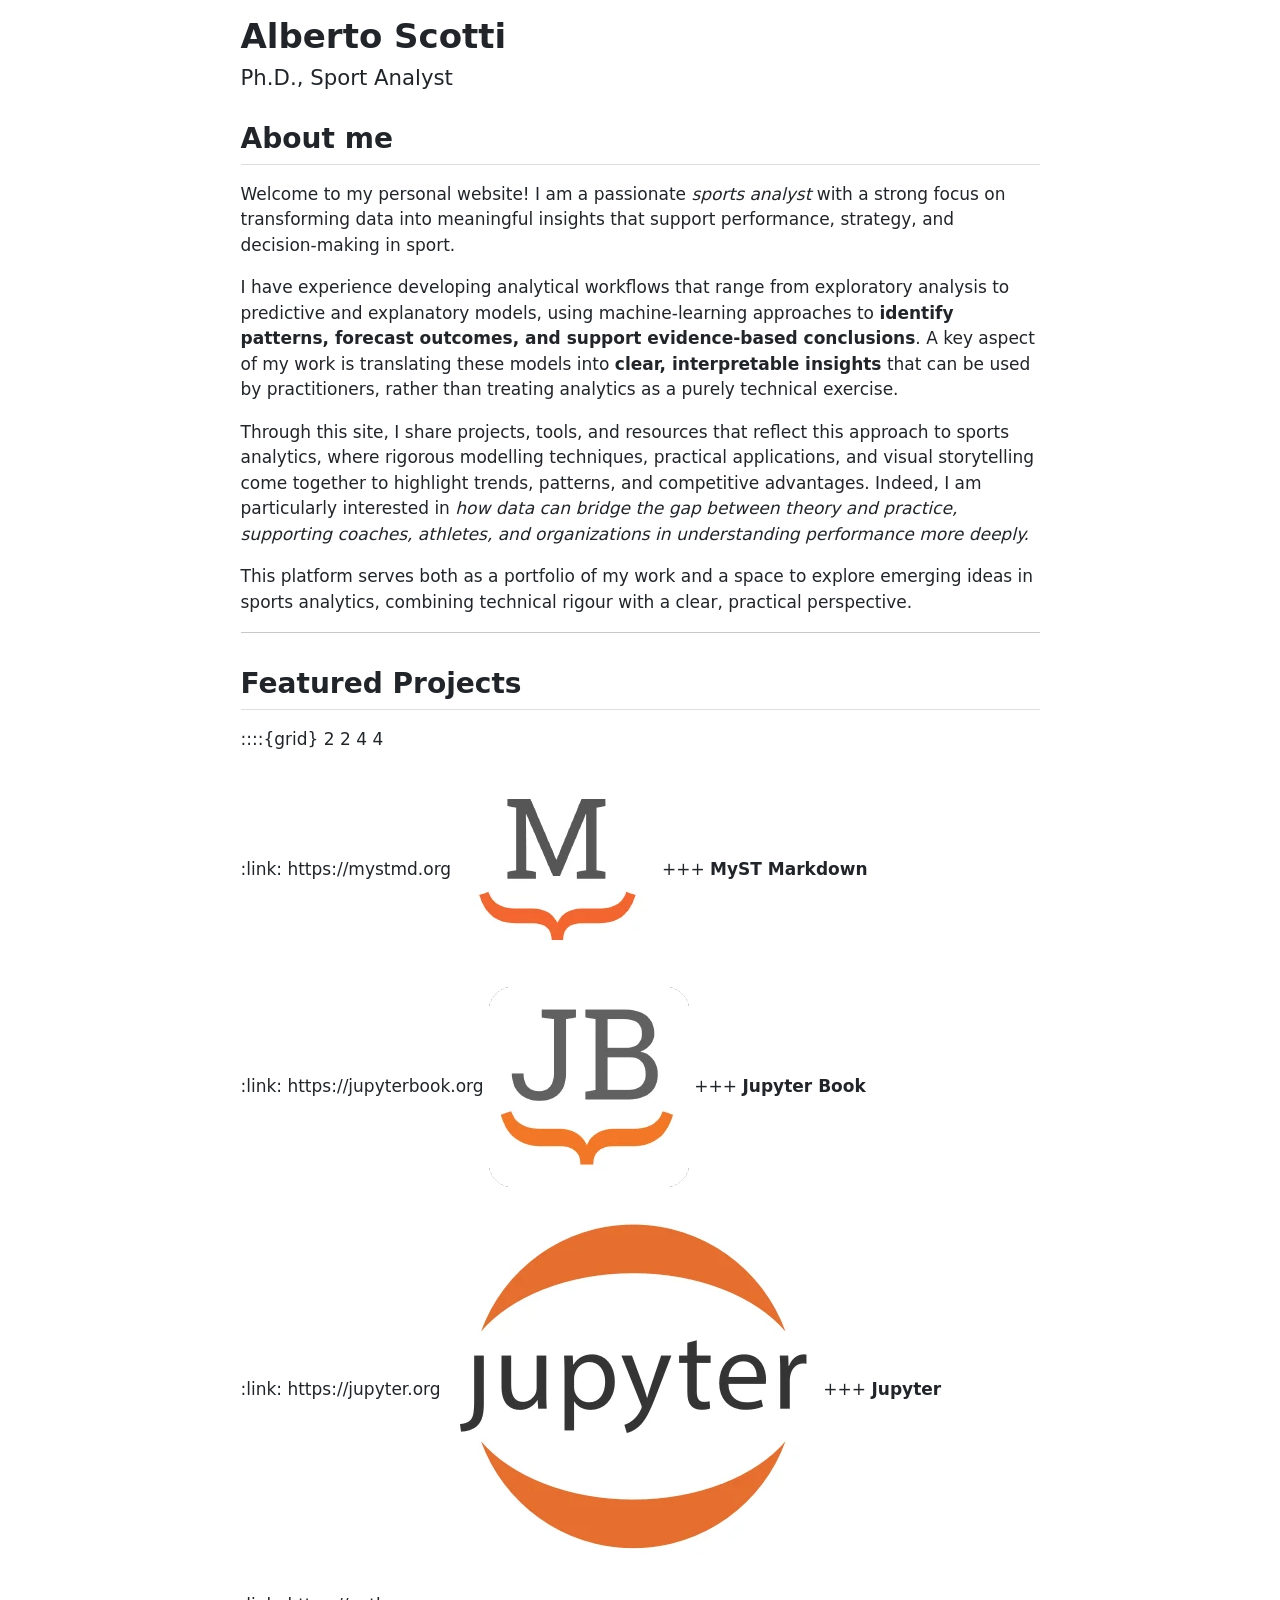
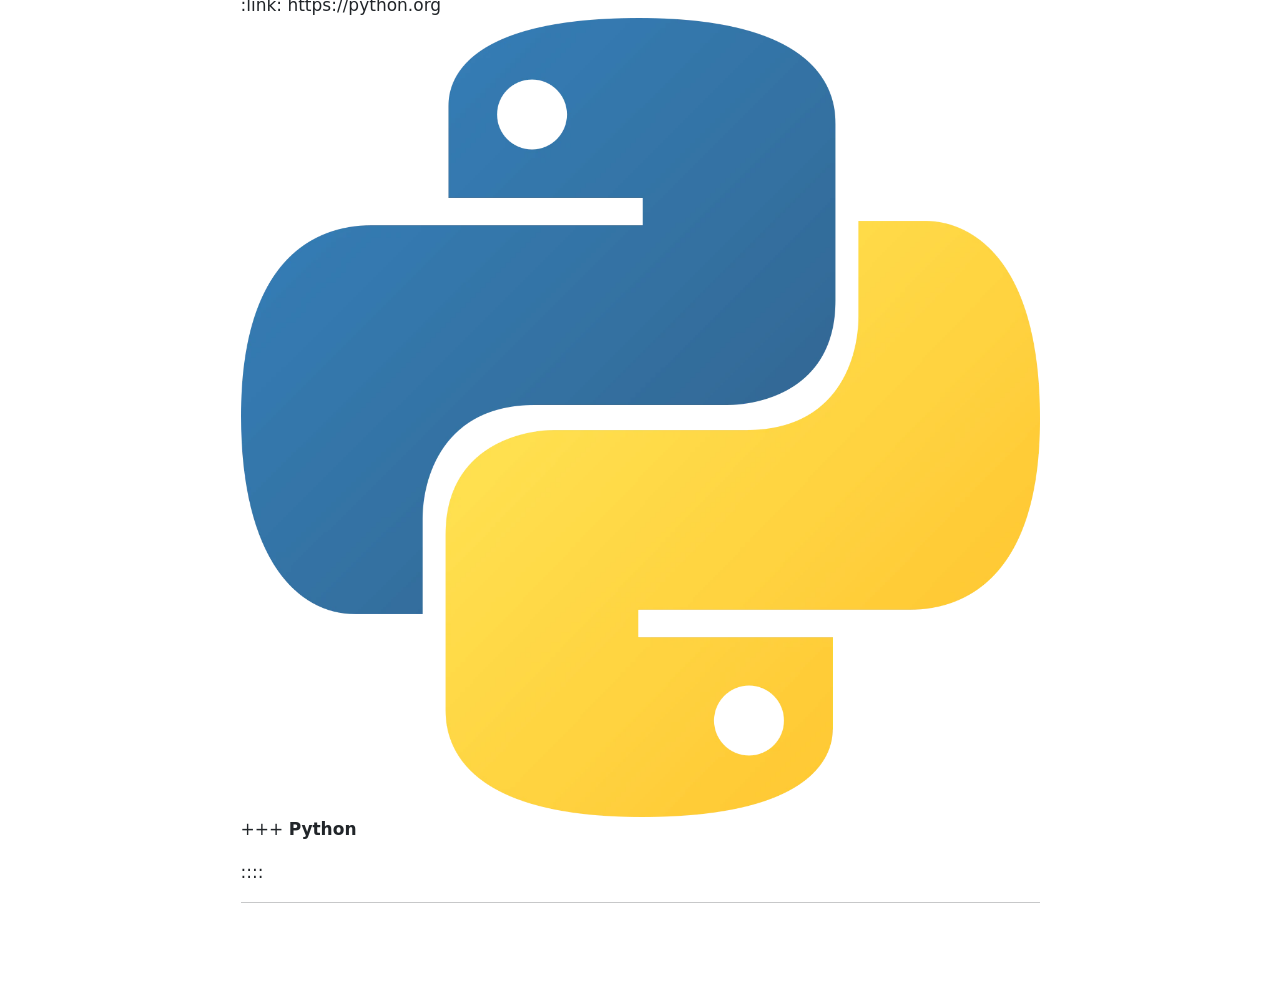
==== index.html @ 2e0f739a "Updated home" ====
<!DOCTYPE html>
<html xmlns="http://www.w3.org/1999/xhtml" lang="en" xml:lang="en"><head>

<meta charset="utf-8">
<meta name="generator" content="quarto-1.9.36">

<meta name="viewport" content="width=device-width, initial-scale=1.0, user-scalable=yes">


<title>Alberto Scotti</title>
<style>
/* Default styles provided by pandoc.
** See https://pandoc.org/MANUAL.html#variables-for-html for config info.
*/
code{white-space: pre-wrap;}
span.smallcaps{font-variant: small-caps;}
div.columns{display: flex; gap: min(4vw, 1.5em);}
div.column{flex: auto; overflow-x: auto;}
div.hanging-indent{margin-left: 1.5em; text-indent: -1.5em;}
ul.task-list{list-style: none;}
ul.task-list li input[type="checkbox"] {
  width: 0.8em;
  margin: 0 0.8em 0.2em -1em; /* quarto-specific, see https://github.com/quarto-dev/quarto-cli/issues/4556 */ 
  vertical-align: middle;
}
</style>


<script src="index_files/libs/clipboard/clipboard.min.js"></script>
<script src="index_files/libs/quarto-html/quarto.js" type="module"></script>
<script src="index_files/libs/quarto-html/tabsets/tabsets.js" type="module"></script>
<script src="index_files/libs/quarto-html/popper.min.js"></script>
<script src="index_files/libs/quarto-html/tippy.umd.min.js"></script>
<script src="index_files/libs/quarto-html/anchor.min.js"></script>
<link href="index_files/libs/quarto-html/tippy.css" rel="stylesheet">
<link href="index_files/libs/quarto-html/quarto-syntax-highlighting-845c23b38eaddc0f92fda52bfe77a8c8.css" rel="stylesheet" id="quarto-text-highlighting-styles">
<script src="index_files/libs/bootstrap/bootstrap.min.js"></script>
<link href="index_files/libs/bootstrap/bootstrap-icons.css" rel="stylesheet">
<link href="index_files/libs/bootstrap/bootstrap-efbb37e9afcc02144ebbc7afd12a776f.min.css" rel="stylesheet" append-hash="true" id="quarto-bootstrap" data-mode="light">


</head>

<body class="fullcontent quarto-light">

<div id="quarto-content" class="page-columns page-rows-contents page-layout-article">

<main class="content" id="quarto-document-content">

<header id="title-block-header" class="quarto-title-block default">
<div class="quarto-title">
<h1 class="title">Alberto Scotti</h1>
<p class="subtitle lead">Ph.D., Sport Analyst</p>
</div>



<div class="quarto-title-meta">

    
  
    
  </div>
  


</header>


<section id="about-me" class="level2">
<h2 class="anchored" data-anchor-id="about-me">About me</h2>
<p>Welcome to my personal website! I am a passionate <em>sports analyst</em> with a strong focus on transforming data into meaningful insights that support performance, strategy, and decision‑making in sport.</p>
<p>I have experience developing analytical workflows that range from exploratory analysis to predictive and explanatory models, using machine‑learning approaches to <strong>identify patterns, forecast outcomes, and support evidence‑based conclusions</strong>. A key aspect of my work is translating these models into <strong>clear, interpretable insights</strong> that can be used by practitioners, rather than treating analytics as a purely technical exercise.</p>
<p>Through this site, I share projects, tools, and resources that reflect this approach to sports analytics, where rigorous modelling techniques, practical applications, and visual storytelling come together to highlight trends, patterns, and competitive advantages. Indeed, I am particularly interested in <em>how data can bridge the gap between theory and practice, supporting coaches, athletes, and organizations in understanding performance more deeply.</em></p>
<p>This platform serves both as a portfolio of my work and a space to explore emerging ideas in sports analytics, combining technical rigour with a clear, practical perspective.</p>
<hr>
</section>
<section id="featured-projects" class="level2">
<h2 class="anchored" data-anchor-id="featured-projects">Featured Projects</h2>
<p>::::{grid} 2 2 4 4</p>
<div class="{card}">
<p>:link: https://mystmd.org <img src="book/images/myst.webp" class="img-fluid" alt="mystmd"> +++ <strong>MyST Markdown</strong></p>
</div>
<div class="{card}">
<p>:link: https://jupyterbook.org <img src="book/images/jupyter-book.webp" class="img-fluid" alt="jupyter-book"> +++ <strong>Jupyter Book</strong></p>
</div>
<div class="{card}">
<p>:link: https://jupyter.org <img src="book/images/jupyter.webp" class="img-fluid" alt="jupyter"> +++ <strong>Jupyter</strong></p>
</div>
<div class="{card}">
<p>:link: https://python.org <img src="book/images/python.webp" class="img-fluid" alt="python"> +++ <strong>Python</strong></p>
</div>
<p>::::</p>
<hr>
</section>

</main>
<!-- /main column -->
<script id="quarto-html-after-body" type="application/javascript">
  window.document.addEventListener("DOMContentLoaded", function (event) {
    const icon = "";
    const anchorJS = new window.AnchorJS();
    anchorJS.options = {
      placement: 'right',
      icon: icon
    };
    anchorJS.add('.anchored');
    const isCodeAnnotation = (el) => {
      for (const clz of el.classList) {
        if (clz.startsWith('code-annotation-')) {                     
          return true;
        }
      }
      return false;
    }
    const onCopySuccess = function(e) {
      // button target
      const button = e.trigger;
      // don't keep focus
      button.blur();
      // flash "checked"
      button.classList.add('code-copy-button-checked');
      var currentTitle = button.getAttribute("title");
      button.setAttribute("title", "Copied!");
      let tooltip;
      if (window.bootstrap) {
        button.setAttribute("data-bs-toggle", "tooltip");
        button.setAttribute("data-bs-placement", "left");
        button.setAttribute("data-bs-title", "Copied!");
        tooltip = new bootstrap.Tooltip(button, 
          { trigger: "manual", 
            customClass: "code-copy-button-tooltip",
            offset: [0, -8]});
        tooltip.show();    
      }
      setTimeout(function() {
        if (tooltip) {
          tooltip.hide();
          button.removeAttribute("data-bs-title");
          button.removeAttribute("data-bs-toggle");
          button.removeAttribute("data-bs-placement");
        }
        button.setAttribute("title", currentTitle);
        button.classList.remove('code-copy-button-checked');
      }, 1000);
      // clear code selection
      e.clearSelection();
    }
    const getTextToCopy = function(trigger) {
      const outerScaffold = trigger.parentElement.cloneNode(true);
      const codeEl = outerScaffold.querySelector('code');
      for (const childEl of codeEl.children) {
        if (isCodeAnnotation(childEl)) {
          childEl.remove();
        }
      }
      return codeEl.innerText;
    }
    const clipboard = new window.ClipboardJS('.code-copy-button:not([data-in-quarto-modal])', {
      text: getTextToCopy
    });
    clipboard.on('success', onCopySuccess);
    if (window.document.getElementById('quarto-embedded-source-code-modal')) {
      const clipboardModal = new window.ClipboardJS('.code-copy-button[data-in-quarto-modal]', {
        text: getTextToCopy,
        container: window.document.getElementById('quarto-embedded-source-code-modal')
      });
      clipboardModal.on('success', onCopySuccess);
    }
      var localhostRegex = new RegExp(/^(?:http|https):\/\/localhost\:?[0-9]*\//);
      var mailtoRegex = new RegExp(/^mailto:/);
        var filterRegex = new RegExp('/' + window.location.host + '/');
      var isInternal = (href) => {
          return filterRegex.test(href) || localhostRegex.test(href) || mailtoRegex.test(href);
      }
      // Inspect non-navigation links and adorn them if external
     var links = window.document.querySelectorAll('a[href]:not(.nav-link):not(.navbar-brand):not(.toc-action):not(.sidebar-link):not(.sidebar-item-toggle):not(.pagination-link):not(.no-external):not([aria-hidden]):not(.dropdown-item):not(.quarto-navigation-tool):not(.about-link)');
      for (var i=0; i<links.length; i++) {
        const link = links[i];
        if (!isInternal(link.href)) {
          // undo the damage that might have been done by quarto-nav.js in the case of
          // links that we want to consider external
          if (link.dataset.originalHref !== undefined) {
            link.href = link.dataset.originalHref;
          }
        }
      }
    function tippyHover(el, contentFn, onTriggerFn, onUntriggerFn) {
      const config = {
        allowHTML: true,
        maxWidth: 500,
        delay: 100,
        arrow: false,
        appendTo: function(el) {
            return el.parentElement;
        },
        interactive: true,
        interactiveBorder: 10,
        theme: 'quarto',
        placement: 'bottom-start',
      };
      if (contentFn) {
        config.content = contentFn;
      }
      if (onTriggerFn) {
        config.onTrigger = onTriggerFn;
      }
      if (onUntriggerFn) {
        config.onUntrigger = onUntriggerFn;
      }
      window.tippy(el, config); 
    }
    const noterefs = window.document.querySelectorAll('a[role="doc-noteref"]');
    for (var i=0; i<noterefs.length; i++) {
      const ref = noterefs[i];
      tippyHover(ref, function() {
        // use id or data attribute instead here
        let href = ref.getAttribute('data-footnote-href') || ref.getAttribute('href');
        try { href = new URL(href).hash; } catch {}
        const id = href.replace(/^#\/?/, "");
        const note = window.document.getElementById(id);
        if (note) {
          return note.innerHTML;
        } else {
          return "";
        }
      });
    }
    const xrefs = window.document.querySelectorAll('a.quarto-xref');
    const processXRef = (id, note) => {
      // Strip column container classes
      const stripColumnClz = (el) => {
        el.classList.remove("page-full", "page-columns");
        if (el.children) {
          for (const child of el.children) {
            stripColumnClz(child);
          }
        }
      }
      stripColumnClz(note)
      if (id === null || id.startsWith('sec-')) {
        // Special case sections, only their first couple elements
        const container = document.createElement("div");
        if (note.children && note.children.length > 2) {
          container.appendChild(note.children[0].cloneNode(true));
          for (let i = 1; i < note.children.length; i++) {
            const child = note.children[i];
            if (child.tagName === "P" && child.innerText === "") {
              continue;
            } else {
              container.appendChild(child.cloneNode(true));
              break;
            }
          }
          if (window.Quarto?.typesetMath) {
            window.Quarto.typesetMath(container);
          }
          return container.innerHTML
        } else {
          if (window.Quarto?.typesetMath) {
            window.Quarto.typesetMath(note);
          }
          return note.innerHTML;
        }
      } else {
        // Remove any anchor links if they are present
        const anchorLink = note.querySelector('a.anchorjs-link');
        if (anchorLink) {
          anchorLink.remove();
        }
        if (window.Quarto?.typesetMath) {
          window.Quarto.typesetMath(note);
        }
        if (note.classList.contains("callout")) {
          return note.outerHTML;
        } else {
          return note.innerHTML;
        }
      }
    }
    for (var i=0; i<xrefs.length; i++) {
      const xref = xrefs[i];
      tippyHover(xref, undefined, function(instance) {
        instance.disable();
        let url = xref.getAttribute('href');
        let hash = undefined; 
        if (url.startsWith('#')) {
          hash = url;
        } else {
          try { hash = new URL(url).hash; } catch {}
        }
        if (hash) {
          const id = hash.replace(/^#\/?/, "");
          const note = window.document.getElementById(id);
          if (note !== null) {
            try {
              const html = processXRef(id, note.cloneNode(true));
              instance.setContent(html);
            } finally {
              instance.enable();
              instance.show();
            }
          } else {
            // See if we can fetch this
            fetch(url.split('#')[0])
            .then(res => res.text())
            .then(html => {
              const parser = new DOMParser();
              const htmlDoc = parser.parseFromString(html, "text/html");
              const note = htmlDoc.getElementById(id);
              if (note !== null) {
                const html = processXRef(id, note);
                instance.setContent(html);
              } 
            }).finally(() => {
              instance.enable();
              instance.show();
            });
          }
        } else {
          // See if we can fetch a full url (with no hash to target)
          // This is a special case and we should probably do some content thinning / targeting
          fetch(url)
          .then(res => res.text())
          .then(html => {
            const parser = new DOMParser();
            const htmlDoc = parser.parseFromString(html, "text/html");
            const note = htmlDoc.querySelector('main.content');
            if (note !== null) {
              // This should only happen for chapter cross references
              // (since there is no id in the URL)
              // remove the first header
              if (note.children.length > 0 && note.children[0].tagName === "HEADER") {
                note.children[0].remove();
              }
              const html = processXRef(null, note);
              instance.setContent(html);
            } 
          }).finally(() => {
            instance.enable();
            instance.show();
          });
        }
      }, function(instance) {
      });
    }
        let selectedAnnoteEl;
        const selectorForAnnotation = ( cell, annotation) => {
          let cellAttr = 'data-code-cell="' + cell + '"';
          let lineAttr = 'data-code-annotation="' +  annotation + '"';
          const selector = 'span[' + cellAttr + '][' + lineAttr + ']';
          return selector;
        }
        const selectCodeLines = (annoteEl) => {
          const doc = window.document;
          const targetCell = annoteEl.getAttribute("data-target-cell");
          const targetAnnotation = annoteEl.getAttribute("data-target-annotation");
          const annoteSpan = window.document.querySelector(selectorForAnnotation(targetCell, targetAnnotation));
          const lines = annoteSpan.getAttribute("data-code-lines").split(",");
          const lineIds = lines.map((line) => {
            return targetCell + "-" + line;
          })
          let top = null;
          let height = null;
          let parent = null;
          if (lineIds.length > 0) {
              //compute the position of the single el (top and bottom and make a div)
              const el = window.document.getElementById(lineIds[0]);
              top = el.offsetTop;
              height = el.offsetHeight;
              parent = el.parentElement.parentElement;
            if (lineIds.length > 1) {
              const lastEl = window.document.getElementById(lineIds[lineIds.length - 1]);
              const bottom = lastEl.offsetTop + lastEl.offsetHeight;
              height = bottom - top;
            }
            if (top !== null && height !== null && parent !== null) {
              // cook up a div (if necessary) and position it 
              let div = window.document.getElementById("code-annotation-line-highlight");
              if (div === null) {
                div = window.document.createElement("div");
                div.setAttribute("id", "code-annotation-line-highlight");
                div.style.position = 'absolute';
                parent.appendChild(div);
              }
              div.style.top = top - 2 + "px";
              div.style.height = height + 4 + "px";
              div.style.left = 0;
              let gutterDiv = window.document.getElementById("code-annotation-line-highlight-gutter");
              if (gutterDiv === null) {
                gutterDiv = window.document.createElement("div");
                gutterDiv.setAttribute("id", "code-annotation-line-highlight-gutter");
                gutterDiv.style.position = 'absolute';
                const codeCell = window.document.getElementById(targetCell);
                const gutter = codeCell.querySelector('.code-annotation-gutter');
                gutter.appendChild(gutterDiv);
              }
              gutterDiv.style.top = top - 2 + "px";
              gutterDiv.style.height = height + 4 + "px";
            }
            selectedAnnoteEl = annoteEl;
          }
        };
        const unselectCodeLines = () => {
          const elementsIds = ["code-annotation-line-highlight", "code-annotation-line-highlight-gutter"];
          elementsIds.forEach((elId) => {
            const div = window.document.getElementById(elId);
            if (div) {
              div.remove();
            }
          });
          selectedAnnoteEl = undefined;
        };
          // Handle positioning of the toggle
      window.addEventListener(
        "resize",
        throttle(() => {
          elRect = undefined;
          if (selectedAnnoteEl) {
            selectCodeLines(selectedAnnoteEl);
          }
        }, 10)
      );
      function throttle(fn, ms) {
      let throttle = false;
      let timer;
        return (...args) => {
          if(!throttle) { // first call gets through
              fn.apply(this, args);
              throttle = true;
          } else { // all the others get throttled
              if(timer) clearTimeout(timer); // cancel #2
              timer = setTimeout(() => {
                fn.apply(this, args);
                timer = throttle = false;
              }, ms);
          }
        };
      }
        // Attach click handler to the DT
        const annoteDls = window.document.querySelectorAll('dt[data-target-cell]');
        for (const annoteDlNode of annoteDls) {
          annoteDlNode.addEventListener('click', (event) => {
            const clickedEl = event.target;
            if (clickedEl !== selectedAnnoteEl) {
              unselectCodeLines();
              const activeEl = window.document.querySelector('dt[data-target-cell].code-annotation-active');
              if (activeEl) {
                activeEl.classList.remove('code-annotation-active');
              }
              selectCodeLines(clickedEl);
              clickedEl.classList.add('code-annotation-active');
            } else {
              // Unselect the line
              unselectCodeLines();
              clickedEl.classList.remove('code-annotation-active');
            }
          });
        }
    const findCites = (el) => {
      const parentEl = el.parentElement;
      if (parentEl) {
        const cites = parentEl.dataset.cites;
        if (cites) {
          return {
            el,
            cites: cites.split(' ')
          };
        } else {
          return findCites(el.parentElement)
        }
      } else {
        return undefined;
      }
    };
    var bibliorefs = window.document.querySelectorAll('a[role="doc-biblioref"]');
    for (var i=0; i<bibliorefs.length; i++) {
      const ref = bibliorefs[i];
      const citeInfo = findCites(ref);
      if (citeInfo) {
        tippyHover(citeInfo.el, function() {
          var popup = window.document.createElement('div');
          citeInfo.cites.forEach(function(cite) {
            var citeDiv = window.document.createElement('div');
            citeDiv.classList.add('hanging-indent');
            citeDiv.classList.add('csl-entry');
            var biblioDiv = window.document.getElementById('ref-' + cite);
            if (biblioDiv) {
              citeDiv.innerHTML = biblioDiv.innerHTML;
            }
            popup.appendChild(citeDiv);
          });
          return popup.innerHTML;
        });
      }
    }
  });
  </script>
</div> <!-- /content -->




</body></html>
---- index_files/libs/quarto-html/tippy.css ----
.tippy-box[data-animation=fade][data-state=hidden]{opacity:0}[data-tippy-root]{max-width:calc(100vw - 10px)}.tippy-box{position:relative;background-color:#333;color:#fff;border-radius:4px;font-size:14px;line-height:1.4;white-space:normal;outline:0;transition-property:transform,visibility,opacity}.tippy-box[data-placement^=top]>.tippy-arrow{bottom:0}.tippy-box[data-placement^=top]>.tippy-arrow:before{bottom:-7px;left:0;border-width:8px 8px 0;border-top-color:initial;transform-origin:center top}.tippy-box[data-placement^=bottom]>.tippy-arrow{top:0}.tippy-box[data-placement^=bottom]>.tippy-arrow:before{top:-7px;left:0;border-width:0 8px 8px;border-bottom-color:initial;transform-origin:center bottom}.tippy-box[data-placement^=left]>.tippy-arrow{right:0}.tippy-box[data-placement^=left]>.tippy-arrow:before{border-width:8px 0 8px 8px;border-left-color:initial;right:-7px;transform-origin:center left}.tippy-box[data-placement^=right]>.tippy-arrow{left:0}.tippy-box[data-placement^=right]>.tippy-arrow:before{left:-7px;border-width:8px 8px 8px 0;border-right-color:initial;transform-origin:center right}.tippy-box[data-inertia][data-state=visible]{transition-timing-function:cubic-bezier(.54,1.5,.38,1.11)}.tippy-arrow{width:16px;height:16px;color:#333}.tippy-arrow:before{content:"";position:absolute;border-color:transparent;border-style:solid}.tippy-content{position:relative;padding:5px 9px;z-index:1}
---- index_files/libs/quarto-html/quarto-syntax-highlighting-845c23b38eaddc0f92fda52bfe77a8c8.css ----
/* quarto syntax highlight colors */
:root {
  --quarto-hl-ot-color: #003B4F;
  --quarto-hl-at-color: #657422;
  --quarto-hl-ss-color: #20794D;
  --quarto-hl-an-color: #5E5E5E;
  --quarto-hl-fu-color: #4758AB;
  --quarto-hl-st-color: #20794D;
  --quarto-hl-cf-color: #003B4F;
  --quarto-hl-op-color: #5E5E5E;
  --quarto-hl-er-color: #AD0000;
  --quarto-hl-bn-color: #AD0000;
  --quarto-hl-al-color: #AD0000;
  --quarto-hl-va-color: #111111;
  --quarto-hl-bu-color: inherit;
  --quarto-hl-ex-color: inherit;
  --quarto-hl-pp-color: #AD0000;
  --quarto-hl-in-color: #5E5E5E;
  --quarto-hl-vs-color: #20794D;
  --quarto-hl-wa-color: #5E5E5E;
  --quarto-hl-do-color: #5E5E5E;
  --quarto-hl-im-color: #00769E;
  --quarto-hl-ch-color: #20794D;
  --quarto-hl-dt-color: #AD0000;
  --quarto-hl-fl-color: #AD0000;
  --quarto-hl-co-color: #5E5E5E;
  --quarto-hl-cv-color: #5E5E5E;
  --quarto-hl-cn-color: #8f5902;
  --quarto-hl-sc-color: #5E5E5E;
  --quarto-hl-dv-color: #AD0000;
  --quarto-hl-kw-color: #003B4F;
}

/* other quarto variables */
:root {
  --quarto-font-monospace: SFMono-Regular, Menlo, Monaco, Consolas, "Liberation Mono", "Courier New", monospace;
}

/* syntax highlight based on Pandoc's rules */
pre > code.sourceCode > span {
  color: #003B4F;
}

code.sourceCode > span {
  color: #003B4F;
}

div.sourceCode,
div.sourceCode pre.sourceCode {
  color: #003B4F;
}

/* Normal */
code span {
  color: #003B4F;
}

/* Alert */
code span.al {
  color: #AD0000;
  font-style: inherit;
}

/* Annotation */
code span.an {
  color: #5E5E5E;
  font-style: inherit;
}

/* Attribute */
code span.at {
  color: #657422;
  font-style: inherit;
}

/* BaseN */
code span.bn {
  color: #AD0000;
  font-style: inherit;
}

/* BuiltIn */
code span.bu {
  font-style: inherit;
}

/* ControlFlow */
code span.cf {
  color: #003B4F;
  font-weight: bold;
  font-style: inherit;
}

/* Char */
code span.ch {
  color: #20794D;
  font-style: inherit;
}

/* Constant */
code span.cn {
  color: #8f5902;
  font-style: inherit;
}

/* Comment */
code span.co {
  color: #5E5E5E;
  font-style: inherit;
}

/* CommentVar */
code span.cv {
  color: #5E5E5E;
  font-style: italic;
}

/* Documentation */
code span.do {
  color: #5E5E5E;
  font-style: italic;
}

/* DataType */
code span.dt {
  color: #AD0000;
  font-style: inherit;
}

/* DecVal */
code span.dv {
  color: #AD0000;
  font-style: inherit;
}

/* Error */
code span.er {
  color: #AD0000;
  font-style: inherit;
}

/* Extension */
code span.ex {
  font-style: inherit;
}

/* Float */
code span.fl {
  color: #AD0000;
  font-style: inherit;
}

/* Function */
code span.fu {
  color: #4758AB;
  font-style: inherit;
}

/* Import */
code span.im {
  color: #00769E;
  font-style: inherit;
}

/* Information */
code span.in {
  color: #5E5E5E;
  font-style: inherit;
}

/* Keyword */
code span.kw {
  color: #003B4F;
  font-weight: bold;
  font-style: inherit;
}

/* Operator */
code span.op {
  color: #5E5E5E;
  font-style: inherit;
}

/* Other */
code span.ot {
  color: #003B4F;
  font-style: inherit;
}

/* Preprocessor */
code span.pp {
  color: #AD0000;
  font-style: inherit;
}

/* SpecialChar */
code span.sc {
  color: #5E5E5E;
  font-style: inherit;
}

/* SpecialString */
code span.ss {
  color: #20794D;
  font-style: inherit;
}

/* String */
code span.st {
  color: #20794D;
  font-style: inherit;
}

/* Variable */
code span.va {
  color: #111111;
  font-style: inherit;
}

/* VerbatimString */
code span.vs {
  color: #20794D;
  font-style: inherit;
}

/* Warning */
code span.wa {
  color: #5E5E5E;
  font-style: italic;
}

.prevent-inlining {
  content: "</";
}

/*# sourceMappingURL=ac89f0bb514bba72461919f78549e31c.css.map */
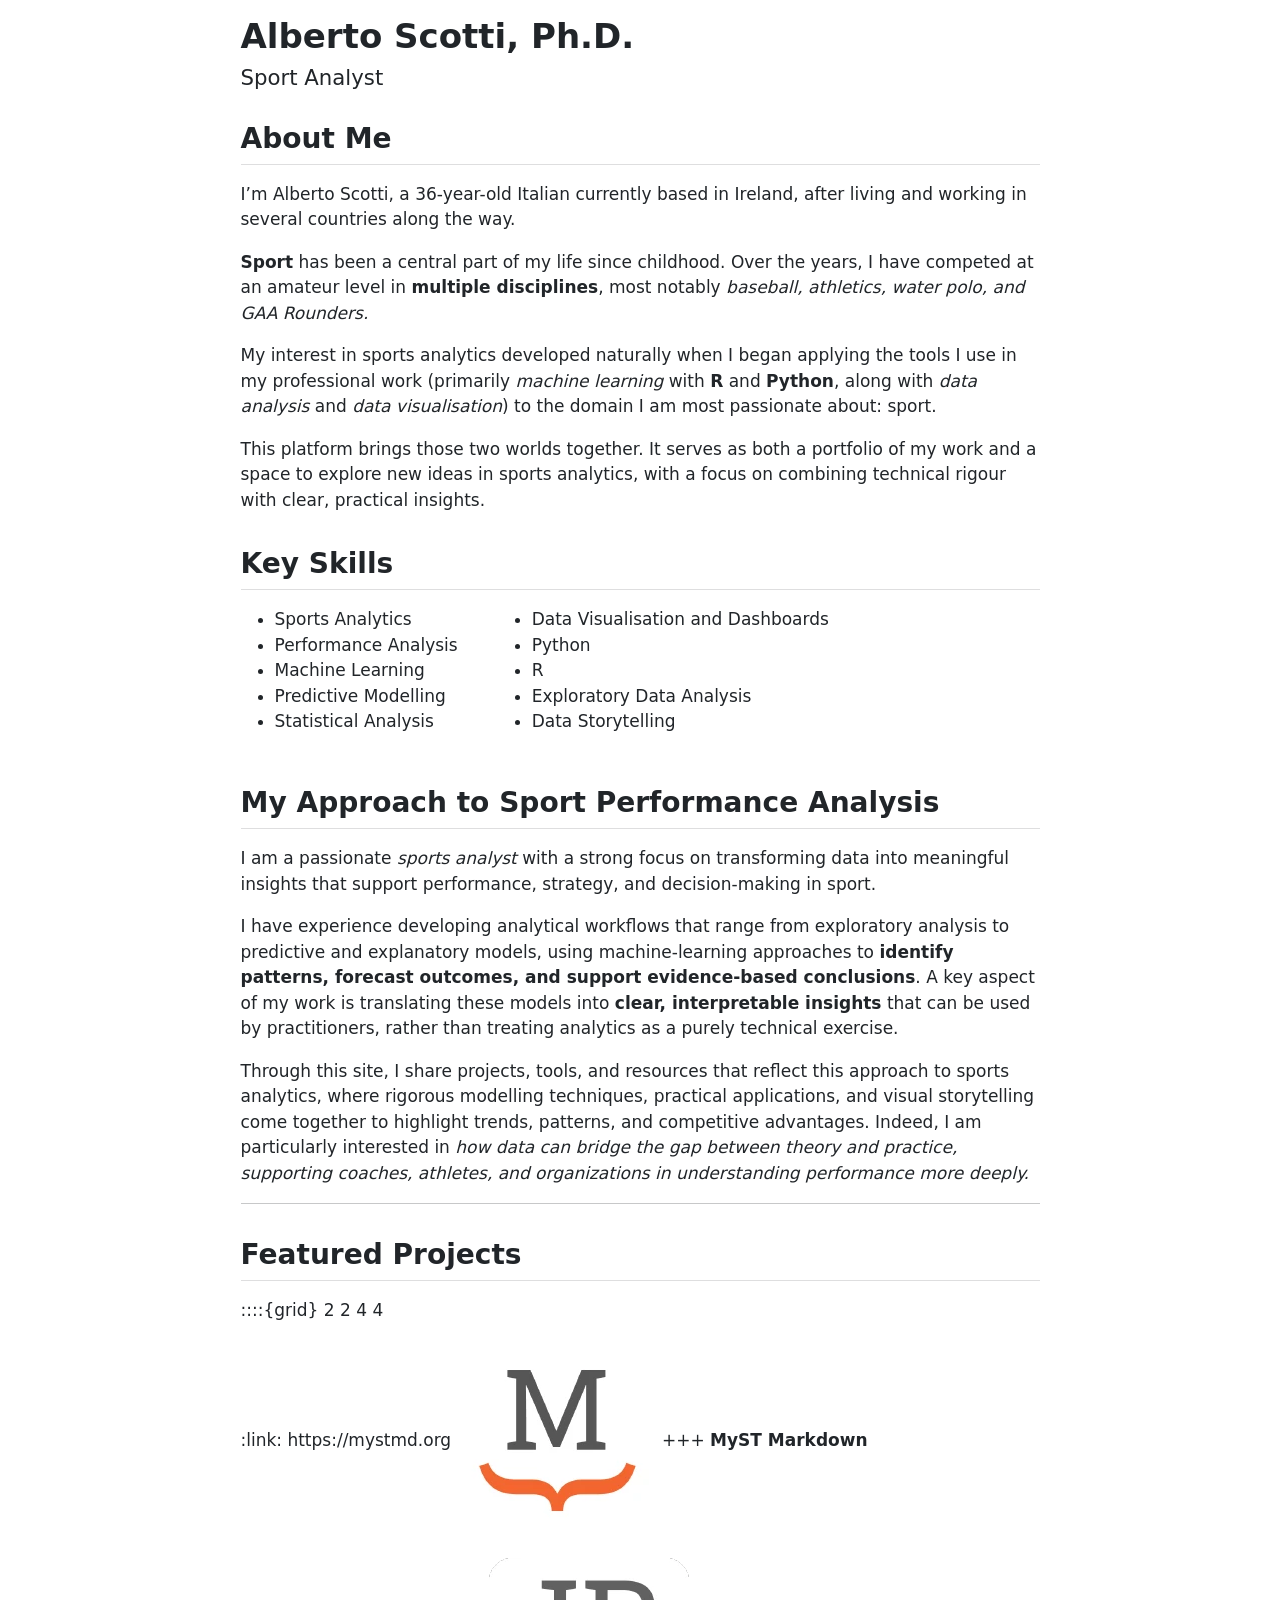
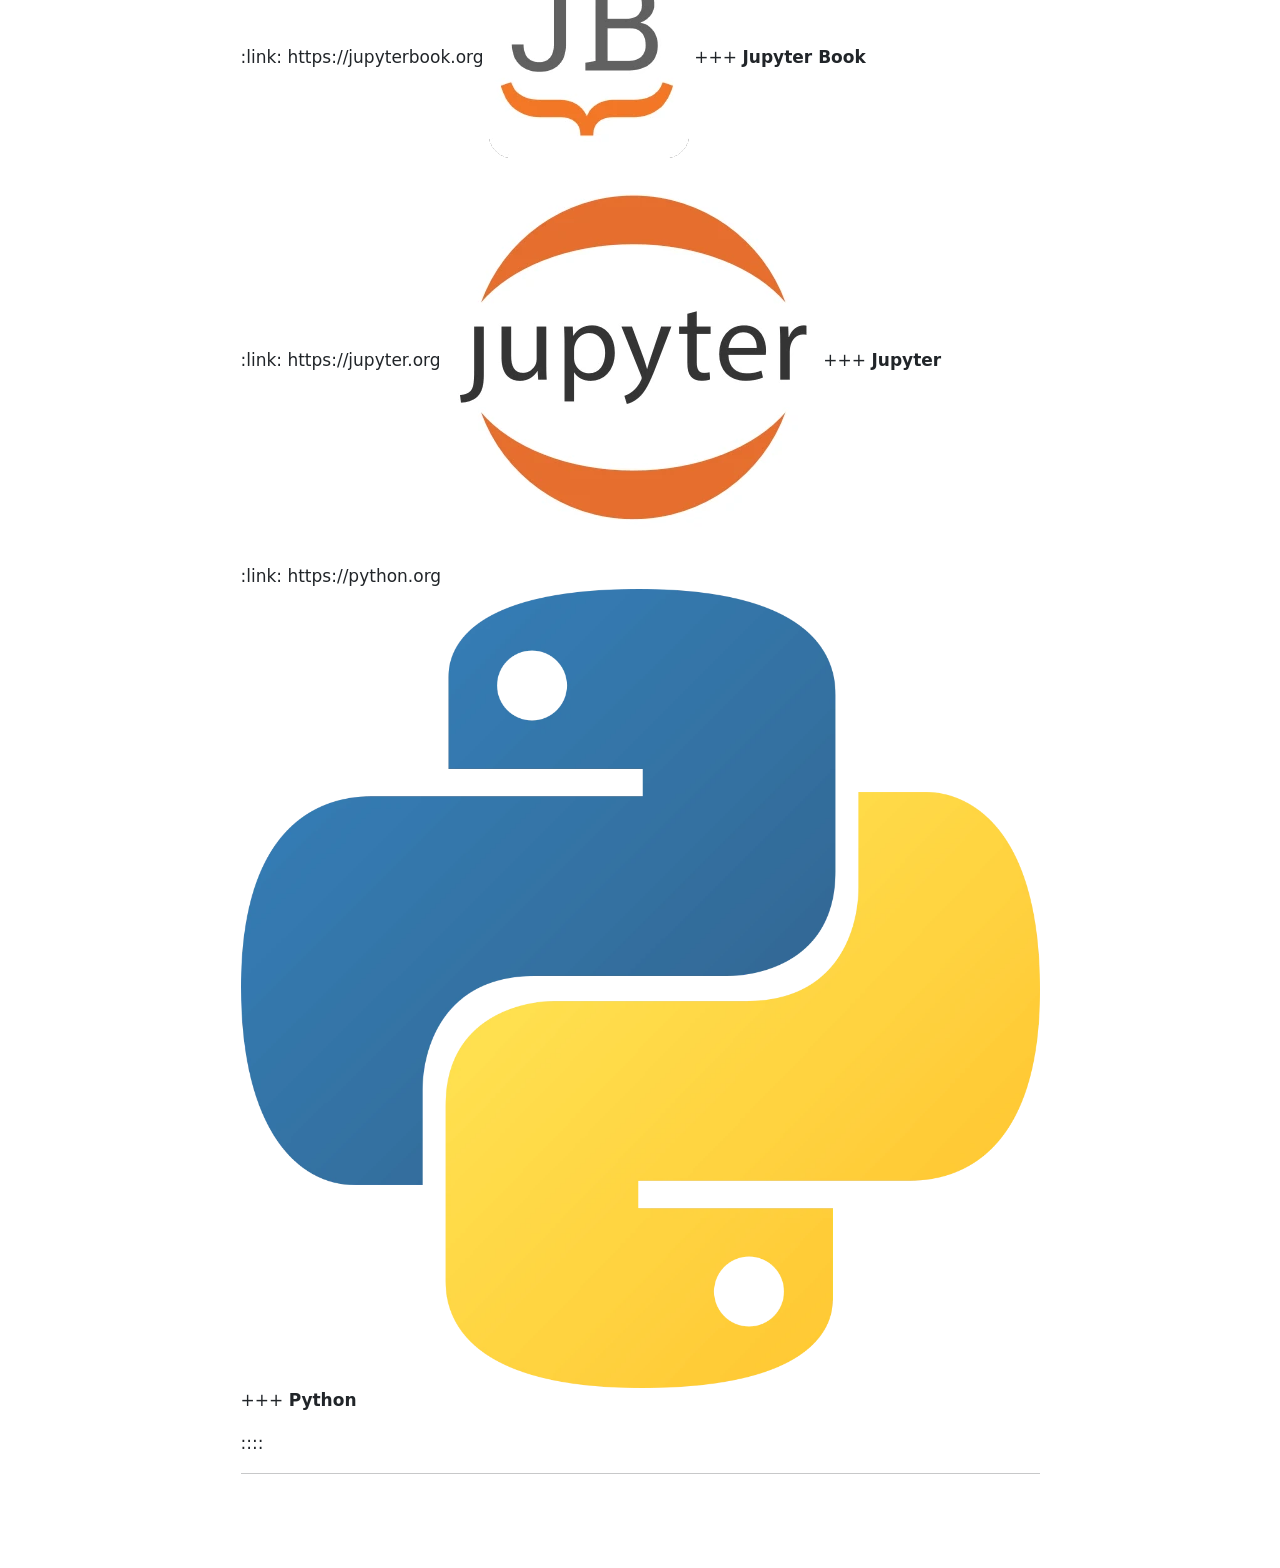
==== commit f53dc58f: "Edit intro" ====
--- a/index.html
+++ b/index.html
@@ -7,7 +7,7 @@
 <meta name="viewport" content="width=device-width, initial-scale=1.0, user-scalable=yes">
 
 
-<title>Alberto Scotti</title>
+<title>Alberto Scotti, Ph.D.</title>
 <style>
 /* Default styles provided by pandoc.
 ** See https://pandoc.org/MANUAL.html#variables-for-html for config info.
@@ -49,8 +49,8 @@
 
 <header id="title-block-header" class="quarto-title-block default">
 <div class="quarto-title">
-<h1 class="title">Alberto Scotti</h1>
-<p class="subtitle lead">Ph.D., Sport Analyst</p>
+<h1 class="title">Alberto Scotti, Ph.D.</h1>
+<p class="subtitle lead">Sport Analyst</p>
 </div>
 
 
@@ -68,11 +68,56 @@
 
 
 <section id="about-me" class="level2">
-<h2 class="anchored" data-anchor-id="about-me">About me</h2>
-<p>Welcome to my personal website! I am a passionate <em>sports analyst</em> with a strong focus on transforming data into meaningful insights that support performance, strategy, and decision‑making in sport.</p>
+<h2 class="anchored" data-anchor-id="about-me">About Me</h2>
+<p>I’m Alberto Scotti, a 36-year-old Italian currently based in Ireland, after living and working in several countries along the way.</p>
+<p><strong>Sport</strong> has been a central part of my life since childhood. Over the years, I have competed at an amateur level in <strong>multiple disciplines</strong>, most notably <em>baseball, athletics, water polo, and GAA Rounders.</em></p>
+<p>My interest in sports analytics developed naturally when I began applying the tools I use in my professional work (primarily <em>machine learning</em> with <strong>R</strong> and <strong>Python</strong>, along with <em>data analysis</em> and <em>data visualisation</em>) to the domain I am most passionate about: sport.</p>
+<p>This platform brings those two worlds together. It serves as both a portfolio of my work and a space to explore new ideas in sports analytics, with a focus on combining technical rigour with clear, practical insights.</p>
+</section>
+<section id="key-skills" class="level2">
+<h2 class="anchored" data-anchor-id="key-skills">Key Skills</h2>
+<div style="display: flex; gap: 40px;">
+<ul>
+<li>
+Sports Analytics
+</li>
+<li>
+Performance Analysis
+</li>
+<li>
+Machine Learning
+</li>
+<li>
+Predictive Modelling
+</li>
+<li>
+Statistical Analysis
+</li>
+</ul>
+<ul>
+<li>
+Data Visualisation and Dashboards
+</li>
+<li>
+Python
+</li>
+<li>
+R
+</li>
+<li>
+Exploratory Data Analysis
+</li>
+<li>
+Data Storytelling
+</li>
+</ul>
+</div>
+</section>
+<section id="my-approach-to-sport-performance-analysis" class="level2">
+<h2 class="anchored" data-anchor-id="my-approach-to-sport-performance-analysis">My Approach to Sport Performance Analysis</h2>
+<p>I am a passionate <em>sports analyst</em> with a strong focus on transforming data into meaningful insights that support performance, strategy, and decision‑making in sport.</p>
 <p>I have experience developing analytical workflows that range from exploratory analysis to predictive and explanatory models, using machine‑learning approaches to <strong>identify patterns, forecast outcomes, and support evidence‑based conclusions</strong>. A key aspect of my work is translating these models into <strong>clear, interpretable insights</strong> that can be used by practitioners, rather than treating analytics as a purely technical exercise.</p>
 <p>Through this site, I share projects, tools, and resources that reflect this approach to sports analytics, where rigorous modelling techniques, practical applications, and visual storytelling come together to highlight trends, patterns, and competitive advantages. Indeed, I am particularly interested in <em>how data can bridge the gap between theory and practice, supporting coaches, athletes, and organizations in understanding performance more deeply.</em></p>
-<p>This platform serves both as a portfolio of my work and a space to explore emerging ideas in sports analytics, combining technical rigour with a clear, practical perspective.</p>
 <hr>
 </section>
 <section id="featured-projects" class="level2">
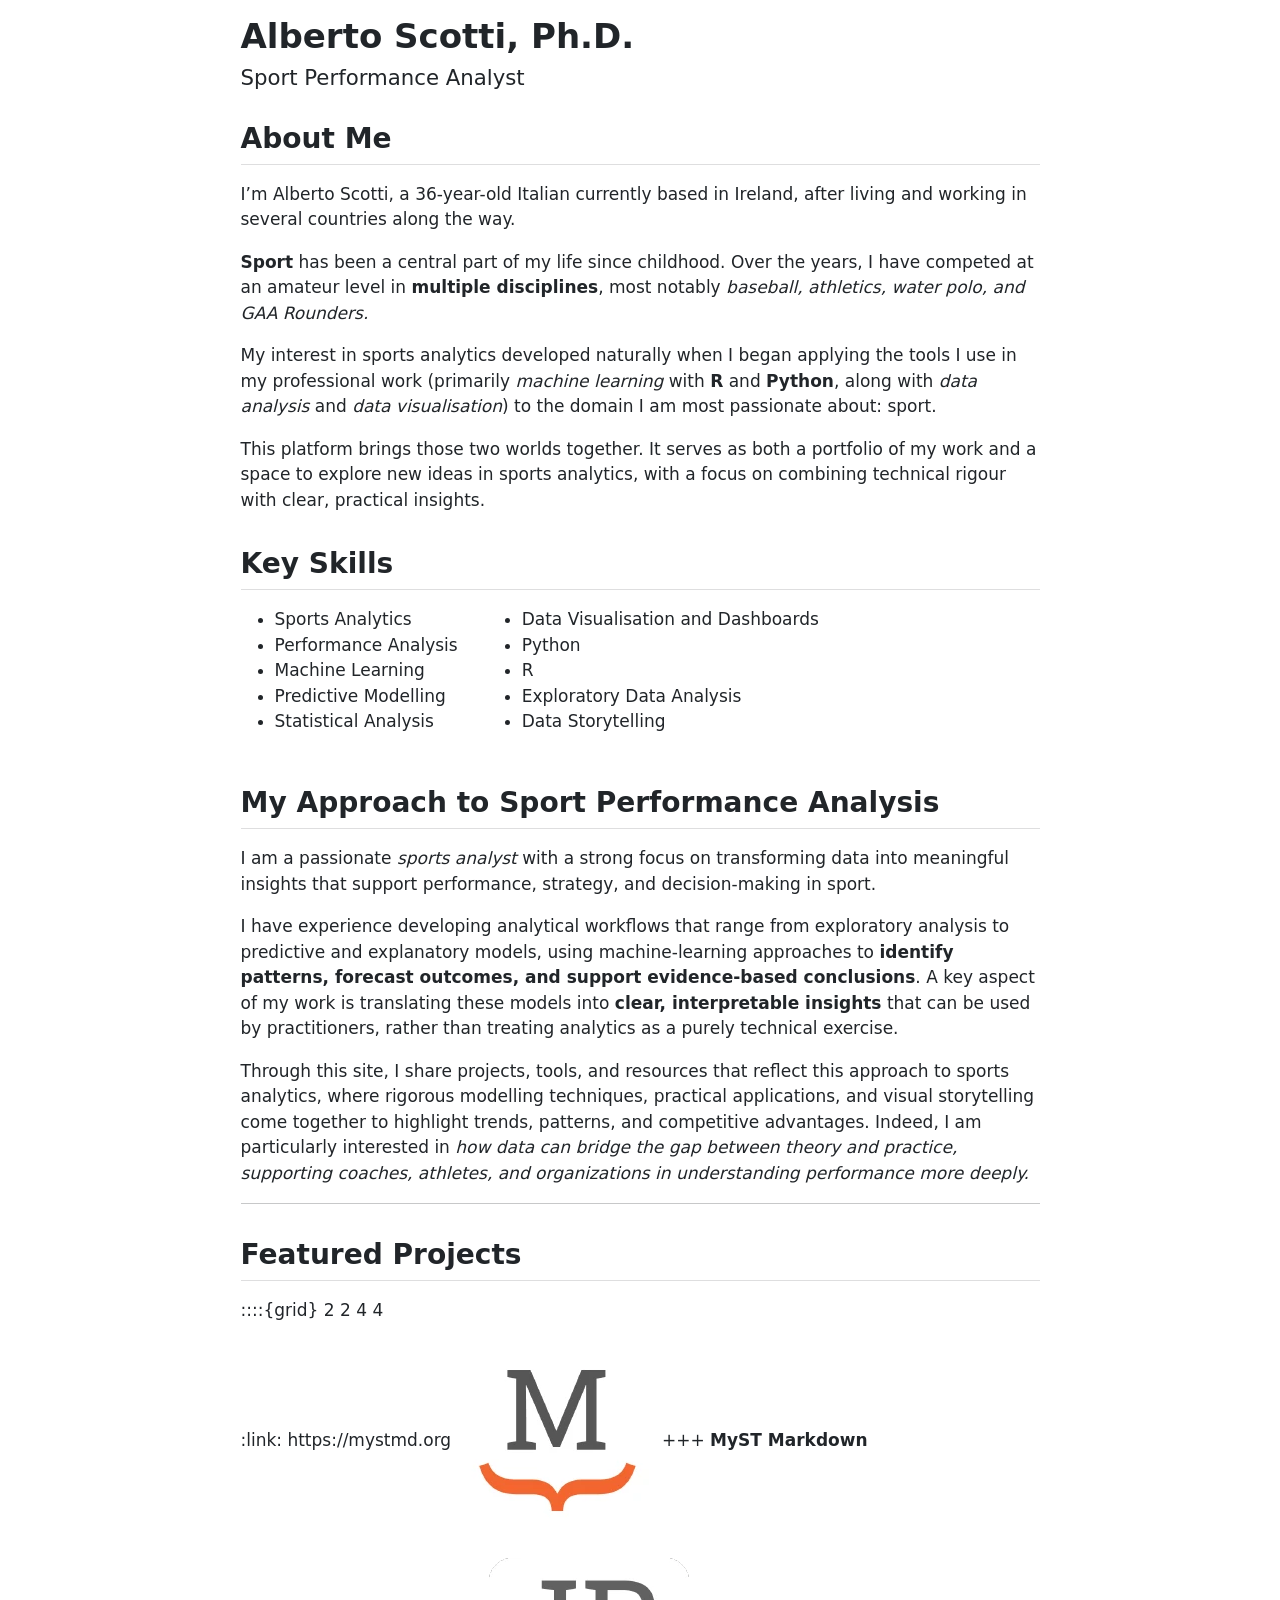
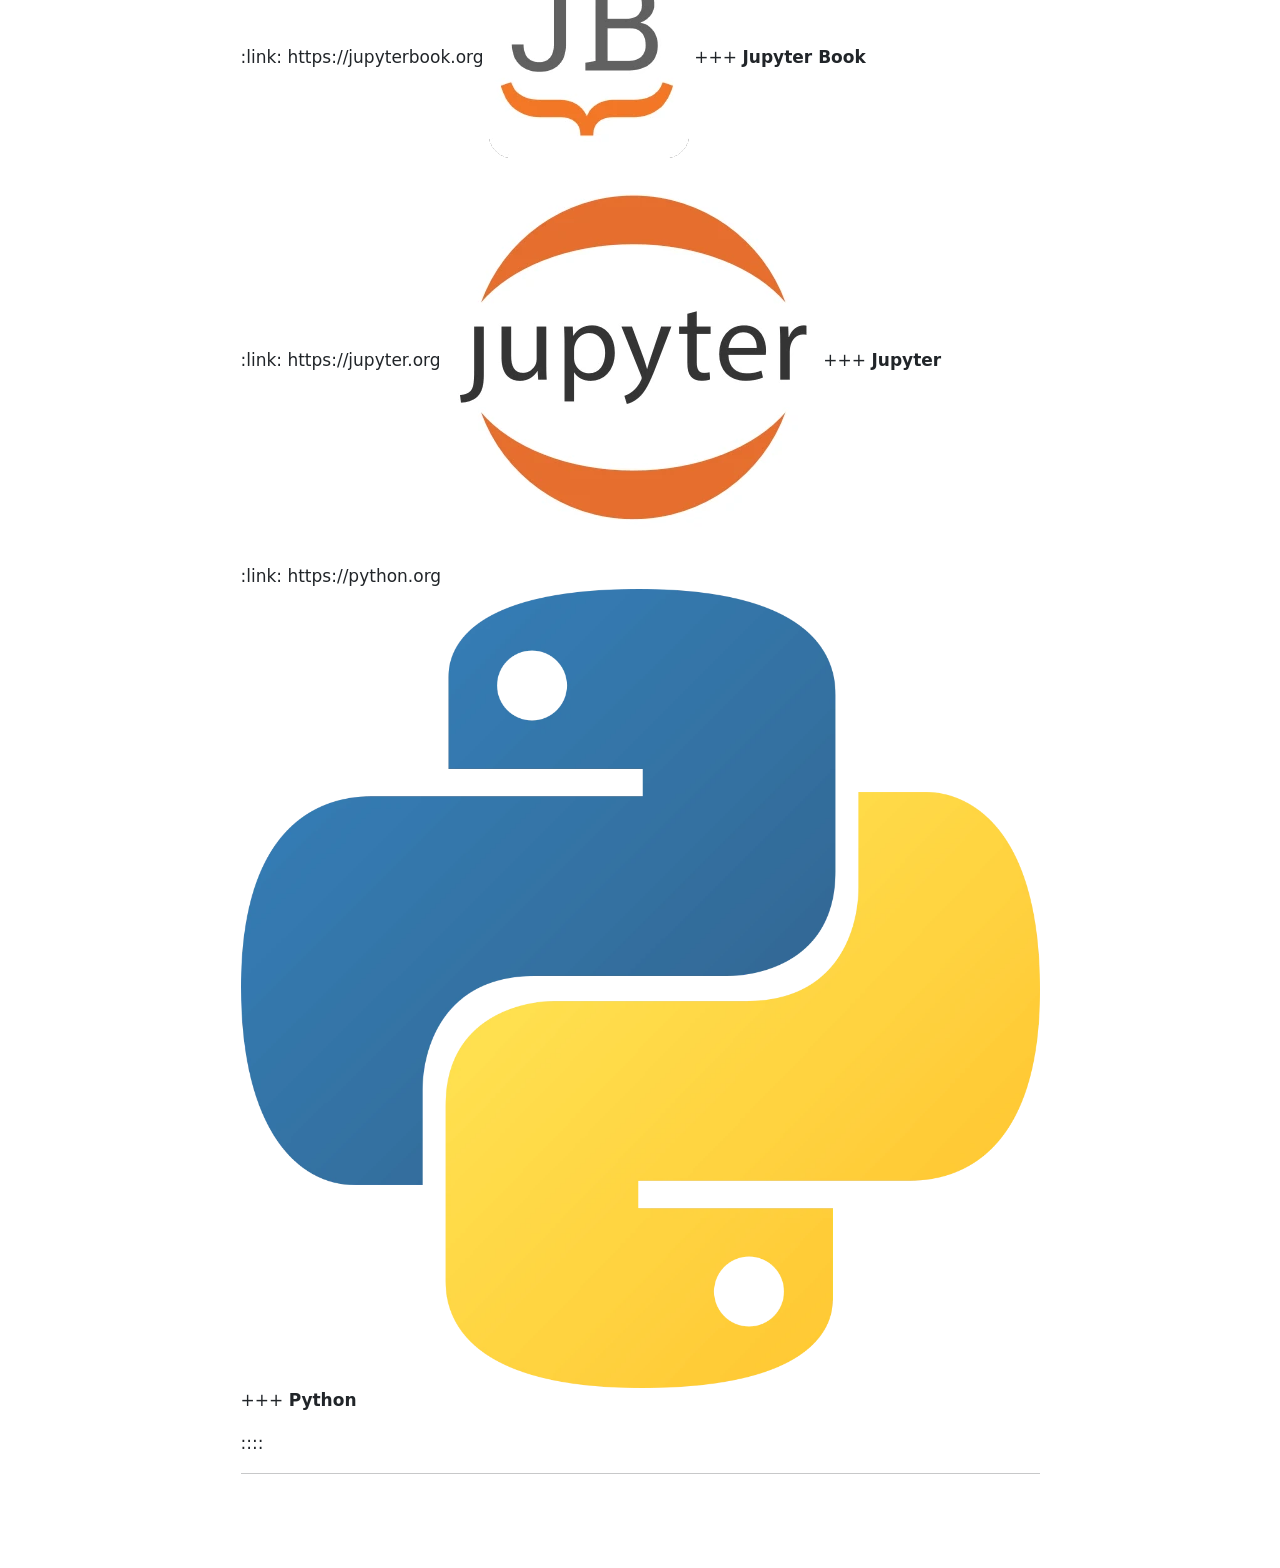
==== commit 40fecaaf: "Edit intro part 2" ====
--- a/index.html
+++ b/index.html
@@ -50,7 +50,7 @@
 <header id="title-block-header" class="quarto-title-block default">
 <div class="quarto-title">
 <h1 class="title">Alberto Scotti, Ph.D.</h1>
-<p class="subtitle lead">Sport Analyst</p>
+<p class="subtitle lead">Sport Performance Analyst</p>
 </div>
 
 
@@ -76,7 +76,7 @@
 </section>
 <section id="key-skills" class="level2">
 <h2 class="anchored" data-anchor-id="key-skills">Key Skills</h2>
-<div style="display: flex; gap: 40px;">
+<div style="display: flex; gap: 30px;">
 <ul>
 <li>
 Sports Analytics
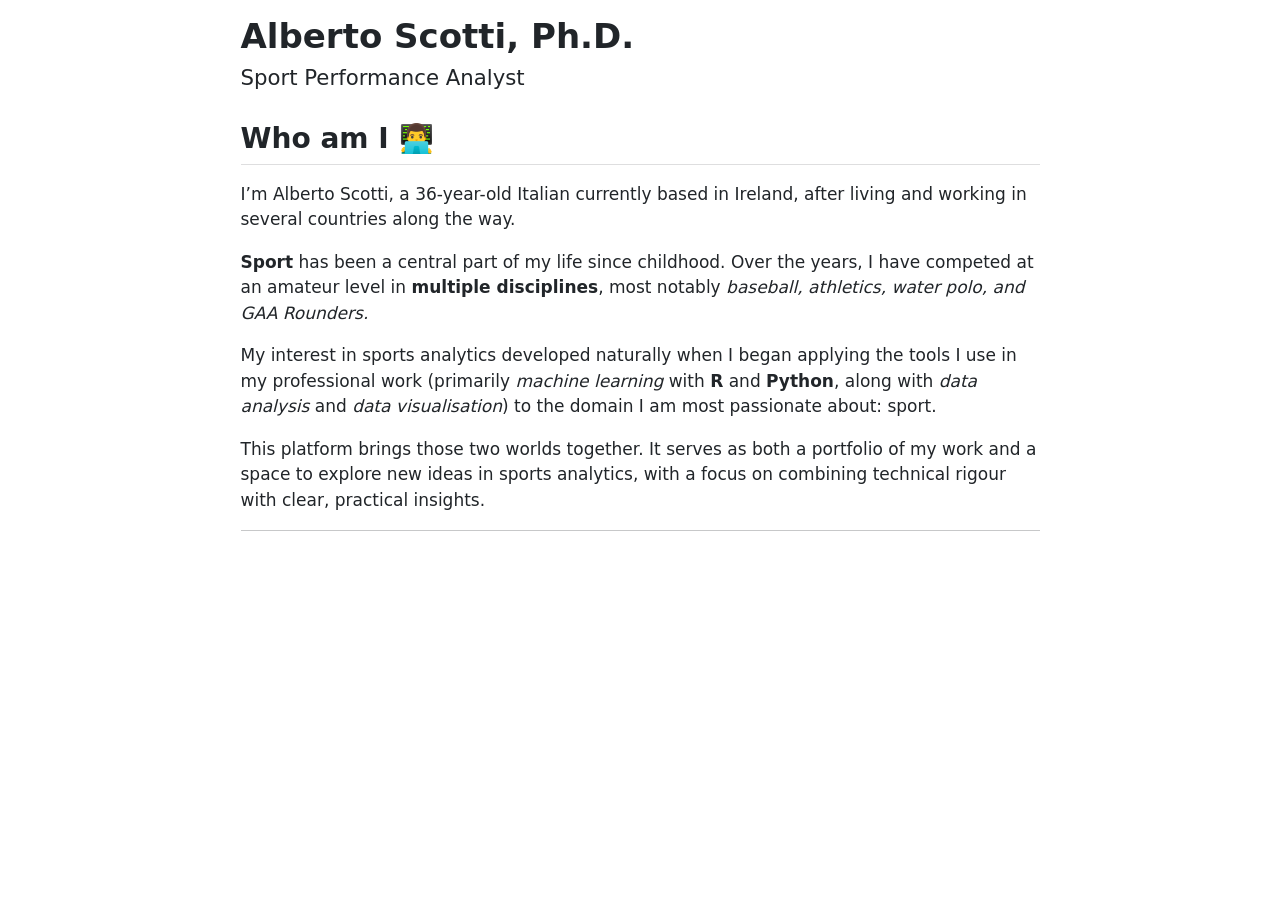
==== commit 22d57403: "Editing pages" ====
--- a/index.html
+++ b/index.html
@@ -2,7 +2,7 @@
 <html xmlns="http://www.w3.org/1999/xhtml" lang="en" xml:lang="en"><head>
 
 <meta charset="utf-8">
-<meta name="generator" content="quarto-1.9.36">
+<meta name="generator" content="quarto-1.9.37">
 
 <meta name="viewport" content="width=device-width, initial-scale=1.0, user-scalable=yes">
 
@@ -33,7 +33,7 @@
 <script src="index_files/libs/quarto-html/tippy.umd.min.js"></script>
 <script src="index_files/libs/quarto-html/anchor.min.js"></script>
 <link href="index_files/libs/quarto-html/tippy.css" rel="stylesheet">
-<link href="index_files/libs/quarto-html/quarto-syntax-highlighting-845c23b38eaddc0f92fda52bfe77a8c8.css" rel="stylesheet" id="quarto-text-highlighting-styles">
+<link href="index_files/libs/quarto-html/quarto-syntax-highlighting-7f8f88aac4f3542376d5c11b86a4c14d.css" rel="stylesheet" id="quarto-text-highlighting-styles">
 <script src="index_files/libs/bootstrap/bootstrap.min.js"></script>
 <link href="index_files/libs/bootstrap/bootstrap-icons.css" rel="stylesheet">
 <link href="index_files/libs/bootstrap/bootstrap-efbb37e9afcc02144ebbc7afd12a776f.min.css" rel="stylesheet" append-hash="true" id="quarto-bootstrap" data-mode="light">
@@ -67,75 +67,12 @@
 </header>
 
 
-<section id="about-me" class="level2">
-<h2 class="anchored" data-anchor-id="about-me">About Me</h2>
+<section id="who-am-i" class="level2">
+<h2 class="anchored" data-anchor-id="who-am-i">Who am I 👨‍💻</h2>
 <p>I’m Alberto Scotti, a 36-year-old Italian currently based in Ireland, after living and working in several countries along the way.</p>
 <p><strong>Sport</strong> has been a central part of my life since childhood. Over the years, I have competed at an amateur level in <strong>multiple disciplines</strong>, most notably <em>baseball, athletics, water polo, and GAA Rounders.</em></p>
 <p>My interest in sports analytics developed naturally when I began applying the tools I use in my professional work (primarily <em>machine learning</em> with <strong>R</strong> and <strong>Python</strong>, along with <em>data analysis</em> and <em>data visualisation</em>) to the domain I am most passionate about: sport.</p>
 <p>This platform brings those two worlds together. It serves as both a portfolio of my work and a space to explore new ideas in sports analytics, with a focus on combining technical rigour with clear, practical insights.</p>
-</section>
-<section id="key-skills" class="level2">
-<h2 class="anchored" data-anchor-id="key-skills">Key Skills</h2>
-<div style="display: flex; gap: 30px;">
-<ul>
-<li>
-Sports Analytics
-</li>
-<li>
-Performance Analysis
-</li>
-<li>
-Machine Learning
-</li>
-<li>
-Predictive Modelling
-</li>
-<li>
-Statistical Analysis
-</li>
-</ul>
-<ul>
-<li>
-Data Visualisation and Dashboards
-</li>
-<li>
-Python
-</li>
-<li>
-R
-</li>
-<li>
-Exploratory Data Analysis
-</li>
-<li>
-Data Storytelling
-</li>
-</ul>
-</div>
-</section>
-<section id="my-approach-to-sport-performance-analysis" class="level2">
-<h2 class="anchored" data-anchor-id="my-approach-to-sport-performance-analysis">My Approach to Sport Performance Analysis</h2>
-<p>I am a passionate <em>sports analyst</em> with a strong focus on transforming data into meaningful insights that support performance, strategy, and decision‑making in sport.</p>
-<p>I have experience developing analytical workflows that range from exploratory analysis to predictive and explanatory models, using machine‑learning approaches to <strong>identify patterns, forecast outcomes, and support evidence‑based conclusions</strong>. A key aspect of my work is translating these models into <strong>clear, interpretable insights</strong> that can be used by practitioners, rather than treating analytics as a purely technical exercise.</p>
-<p>Through this site, I share projects, tools, and resources that reflect this approach to sports analytics, where rigorous modelling techniques, practical applications, and visual storytelling come together to highlight trends, patterns, and competitive advantages. Indeed, I am particularly interested in <em>how data can bridge the gap between theory and practice, supporting coaches, athletes, and organizations in understanding performance more deeply.</em></p>
-<hr>
-</section>
-<section id="featured-projects" class="level2">
-<h2 class="anchored" data-anchor-id="featured-projects">Featured Projects</h2>
-<p>::::{grid} 2 2 4 4</p>
-<div class="{card}">
-<p>:link: https://mystmd.org <img src="book/images/myst.webp" class="img-fluid" alt="mystmd"> +++ <strong>MyST Markdown</strong></p>
-</div>
-<div class="{card}">
-<p>:link: https://jupyterbook.org <img src="book/images/jupyter-book.webp" class="img-fluid" alt="jupyter-book"> +++ <strong>Jupyter Book</strong></p>
-</div>
-<div class="{card}">
-<p>:link: https://jupyter.org <img src="book/images/jupyter.webp" class="img-fluid" alt="jupyter"> +++ <strong>Jupyter</strong></p>
-</div>
-<div class="{card}">
-<p>:link: https://python.org <img src="book/images/python.webp" class="img-fluid" alt="python"> +++ <strong>Python</strong></p>
-</div>
-<p>::::</p>
 <hr>
 </section>
 
--- a/index_files/libs/quarto-html/quarto-syntax-highlighting-7f8f88aac4f3542376d5c11b86a4c14d.css
+++ b/index_files/libs/quarto-html/quarto-syntax-highlighting-7f8f88aac4f3542376d5c11b86a4c14d.css
@@ -0,0 +1,236 @@
+/* quarto syntax highlight colors */
+:root {
+  --quarto-hl-ot-color: #003B4F;
+  --quarto-hl-at-color: #657422;
+  --quarto-hl-ss-color: #20794D;
+  --quarto-hl-an-color: #5E5E5E;
+  --quarto-hl-fu-color: #4758AB;
+  --quarto-hl-st-color: #20794D;
+  --quarto-hl-cf-color: #003B4F;
+  --quarto-hl-op-color: #5E5E5E;
+  --quarto-hl-er-color: #AD0000;
+  --quarto-hl-bn-color: #AD0000;
+  --quarto-hl-al-color: #AD0000;
+  --quarto-hl-va-color: #111111;
+  --quarto-hl-bu-color: inherit;
+  --quarto-hl-ex-color: inherit;
+  --quarto-hl-pp-color: #AD0000;
+  --quarto-hl-in-color: #5E5E5E;
+  --quarto-hl-vs-color: #20794D;
+  --quarto-hl-wa-color: #5E5E5E;
+  --quarto-hl-do-color: #5E5E5E;
+  --quarto-hl-im-color: #00769E;
+  --quarto-hl-ch-color: #20794D;
+  --quarto-hl-dt-color: #AD0000;
+  --quarto-hl-fl-color: #AD0000;
+  --quarto-hl-co-color: #5E5E5E;
+  --quarto-hl-cv-color: #5E5E5E;
+  --quarto-hl-cn-color: #8f5902;
+  --quarto-hl-sc-color: #5E5E5E;
+  --quarto-hl-dv-color: #AD0000;
+  --quarto-hl-kw-color: #003B4F;
+}
+
+/* other quarto variables */
+:root {
+  --quarto-font-monospace: SFMono-Regular, Menlo, Monaco, Consolas, "Liberation Mono", "Courier New", monospace;
+}
+
+/* syntax highlight based on Pandoc's rules */
+pre > code.sourceCode > span {
+  color: #003B4F;
+}
+
+code.sourceCode > span {
+  color: #003B4F;
+}
+
+div.sourceCode,
+div.sourceCode pre.sourceCode {
+  color: #003B4F;
+}
+
+/* Normal */
+code span {
+  color: #003B4F;
+}
+
+/* Alert */
+code span.al {
+  color: #AD0000;
+  font-style: inherit;
+}
+
+/* Annotation */
+code span.an {
+  color: #5E5E5E;
+  font-style: inherit;
+}
+
+/* Attribute */
+code span.at {
+  color: #657422;
+  font-style: inherit;
+}
+
+/* BaseN */
+code span.bn {
+  color: #AD0000;
+  font-style: inherit;
+}
+
+/* BuiltIn */
+code span.bu {
+  font-style: inherit;
+}
+
+/* ControlFlow */
+code span.cf {
+  color: #003B4F;
+  font-weight: bold;
+  font-style: inherit;
+}
+
+/* Char */
+code span.ch {
+  color: #20794D;
+  font-style: inherit;
+}
+
+/* Constant */
+code span.cn {
+  color: #8f5902;
+  font-style: inherit;
+}
+
+/* Comment */
+code span.co {
+  color: #5E5E5E;
+  font-style: inherit;
+}
+
+/* CommentVar */
+code span.cv {
+  color: #5E5E5E;
+  font-style: italic;
+}
+
+/* Documentation */
+code span.do {
+  color: #5E5E5E;
+  font-style: italic;
+}
+
+/* DataType */
+code span.dt {
+  color: #AD0000;
+  font-style: inherit;
+}
+
+/* DecVal */
+code span.dv {
+  color: #AD0000;
+  font-style: inherit;
+}
+
+/* Error */
+code span.er {
+  color: #AD0000;
+  font-style: inherit;
+}
+
+/* Extension */
+code span.ex {
+  font-style: inherit;
+}
+
+/* Float */
+code span.fl {
+  color: #AD0000;
+  font-style: inherit;
+}
+
+/* Function */
+code span.fu {
+  color: #4758AB;
+  font-style: inherit;
+}
+
+/* Import */
+code span.im {
+  color: #00769E;
+  font-style: inherit;
+}
+
+/* Information */
+code span.in {
+  color: #5E5E5E;
+  font-style: inherit;
+}
+
+/* Keyword */
+code span.kw {
+  color: #003B4F;
+  font-weight: bold;
+  font-style: inherit;
+}
+
+/* Operator */
+code span.op {
+  color: #5E5E5E;
+  font-style: inherit;
+}
+
+/* Other */
+code span.ot {
+  color: #003B4F;
+  font-style: inherit;
+}
+
+/* Preprocessor */
+code span.pp {
+  color: #AD0000;
+  font-style: inherit;
+}
+
+/* SpecialChar */
+code span.sc {
+  color: #5E5E5E;
+  font-style: inherit;
+}
+
+/* SpecialString */
+code span.ss {
+  color: #20794D;
+  font-style: inherit;
+}
+
+/* String */
+code span.st {
+  color: #20794D;
+  font-style: inherit;
+}
+
+/* Variable */
+code span.va {
+  color: #111111;
+  font-style: inherit;
+}
+
+/* VerbatimString */
+code span.vs {
+  color: #20794D;
+  font-style: inherit;
+}
+
+/* Warning */
+code span.wa {
+  color: #5E5E5E;
+  font-style: italic;
+}
+
+.prevent-inlining {
+  content: "</";
+}
+
+/*# sourceMappingURL=789ad8cd35626ba772517505b42a116e.css.map */
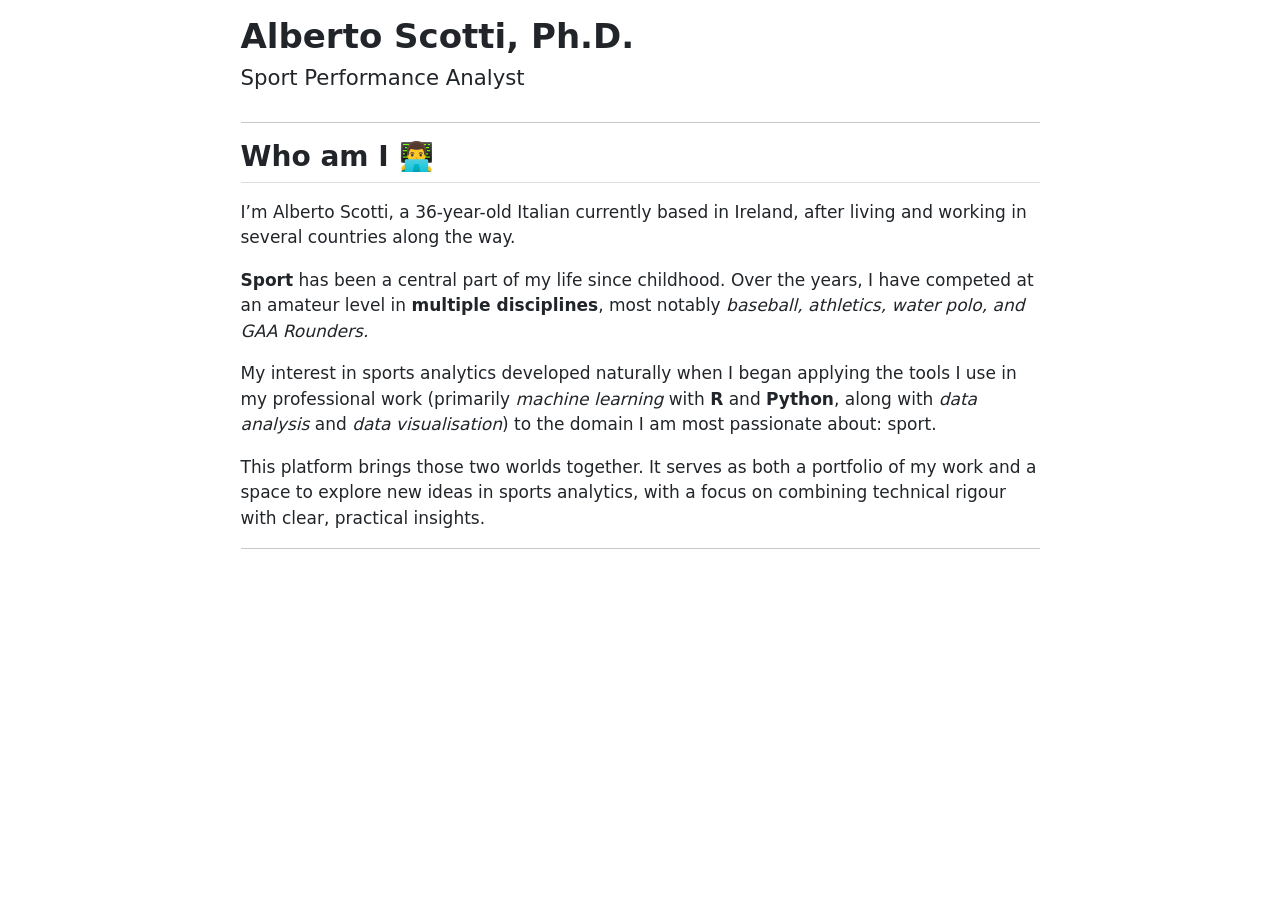
==== commit d10fce10: "Fixing separators" ====
--- a/index.html
+++ b/index.html
@@ -67,6 +67,7 @@
 </header>
 
 
+<hr>
 <section id="who-am-i" class="level2">
 <h2 class="anchored" data-anchor-id="who-am-i">Who am I 👨‍💻</h2>
 <p>I’m Alberto Scotti, a 36-year-old Italian currently based in Ireland, after living and working in several countries along the way.</p>
